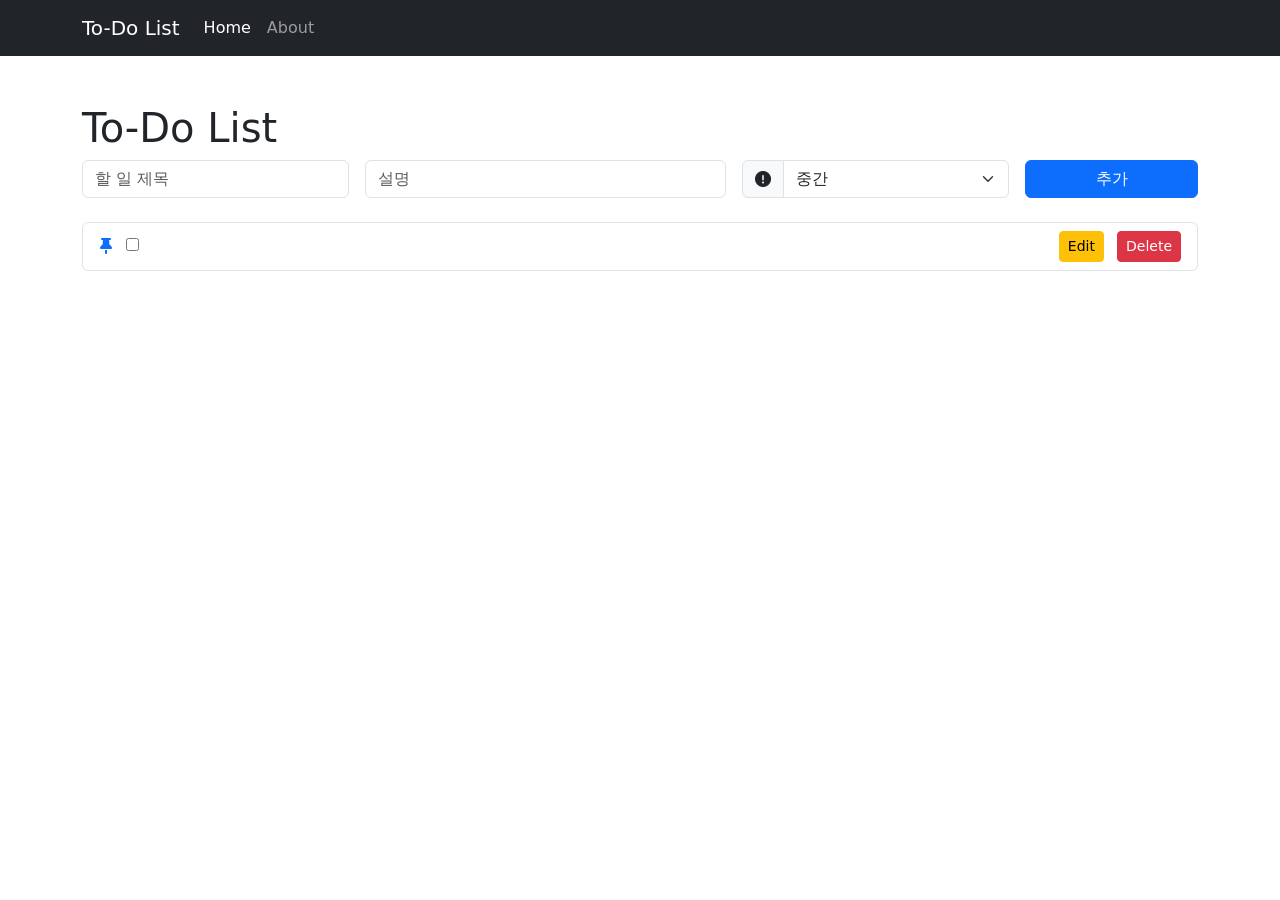
==== src/main/resources/templates/index.html @ 145e654b "2025-03-07 To-do list start" ====
<!DOCTYPE html>
<html xmlns:th="http://www.thymeleaf.org">
<head>
    <title>To-Do List</title>
    <link href="https://cdn.jsdelivr.net/npm/bootstrap@5.3.0/dist/css/bootstrap.min.css" rel="stylesheet">
    <link href="https://cdnjs.cloudflare.com/ajax/libs/font-awesome/6.0.0/css/all.min.css" rel="stylesheet">
</head>
<body>
    <nav class="navbar navbar-expand-lg navbar-dark bg-dark">
        <div class="container">
            <a class="navbar-brand" href="/">To-Do List</a>
            <button class="navbar-toggler" type="button" data-bs-toggle="collapse" data-bs-target="#navbarNav">
                <span class="navbar-toggler-icon"></span>
            </button>
            <div class="collapse navbar-collapse" id="navbarNav">
                <ul class="navbar-nav">
                    <li class="nav-item"><a class="nav-link active" href="/">Home</a></li>
                    <li class="nav-item"><a class="nav-link" href="/about">About</a></li>
                </ul>
            </div>
        </div>
    </nav>

    <div class="container mt-5">
        <h1>To-Do List</h1>
        <form th:action="@{/add}" method="post" class="mb-4">
            <div class="row g-3 align-items-center">
                <div class="col-md-3">
                    <input type="text" name="title" class="form-control" placeholder="할 일 제목" required>
                </div>
                <div class="col-md-4">
                    <input type="text" name="description" class="form-control" placeholder="설명">
                </div>
                <div class="col-md-3">
                    <div class="input-group">
                        <span class="input-group-text"><i class="fas fa-exclamation-circle"></i></span>
                        <select name="priority" class="form-select">
                            <option value="HIGH">높음</option>
                            <option value="MEDIUM" selected>중간</option>
                            <option value="LOW">낮음</option>
                        </select>
                    </div>
                </div>
                <div class="col-md-2">
                    <button type="submit" class="btn btn-primary w-100">추가</button>
                </div>
            </div>
        </form>

        <!-- 우선순위별 분류 -->
        <div th:each="priority : ${priorities}" class="mb-4">
            <h3 th:text="${priority == 'HIGH' ? '높음' : priority == 'MEDIUM' ? '중간' : '낮음'}" class="text-capitalize"></h3>
            <ul class="list-group">
                <li class="list-group-item d-flex justify-content-between align-items-center"
                    th:each="todo : ${todos}"
                    th:if="${todo.getPriority() == priority}">
                    <div>
                        <form th:action="@{/pin/{id}(id=${todo.getId()})}" method="post" class="d-inline me-2">
                            <button type="submit" class="btn btn-link p-0" title="Pin">
                                <i class="fas fa-thumbtack" th:classappend="${todo.isPinned()} ? 'text-warning' : 'text-muted'"></i>
                            </button>
                        </form>
                        <form th:action="@{/toggle/{id}(id=${todo.getId()})}" method="post" class="d-inline">
                            <input type="checkbox" th:checked="${todo.isCompleted()}" onclick="this.form.submit()">
                        </form>
                        <span th:text="${todo.getTitle()}" th:style="${todo.isCompleted()} ? 'text-decoration: line-through' : ''"></span>
                        <small class="text-muted" th:text="${todo.getDescription()}"></small>
                    </div>
                    <div>
                        <a th:href="@{/edit/{id}(id=${todo.getId()})}" class="btn btn-warning btn-sm me-2">Edit</a>
                        <form th:action="@{/delete/{id}(id=${todo.getId()})}" method="post" class="d-inline">
                            <button type="submit" class="btn btn-danger btn-sm">Delete</button>
                        </form>
                    </div>
                </li>
            </ul>
        </div>
    </div>
    <script src="https://cdn.jsdelivr.net/npm/bootstrap@5.3.0/dist/js/bootstrap.bundle.min.js"></script>
</body>
</html>
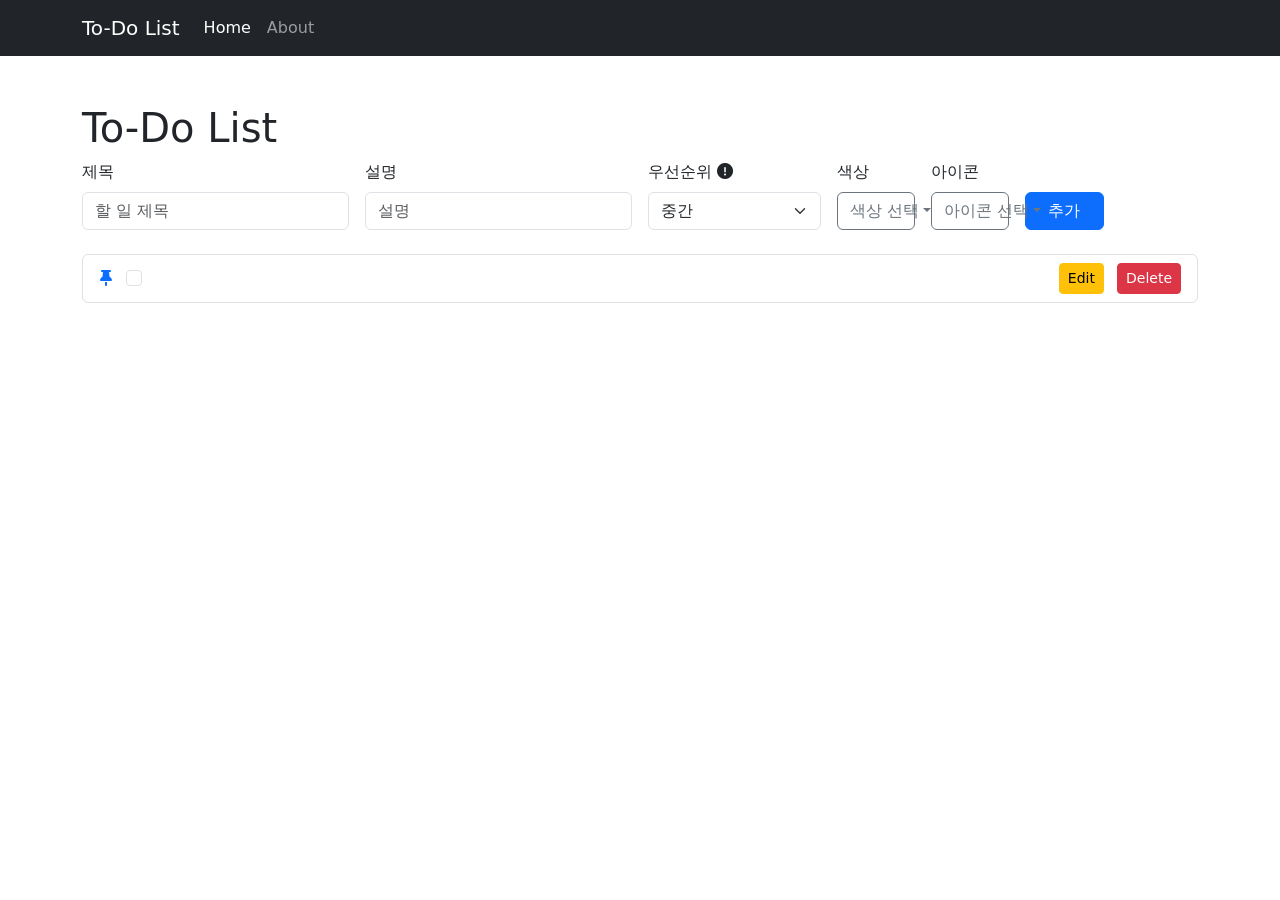
==== commit f529511d: "2025-03-07 save" ====
--- a/src/main/resources/templates/index.html
+++ b/src/main/resources/templates/index.html
@@ -4,6 +4,7 @@
     <title>To-Do List</title>
     <link href="https://cdn.jsdelivr.net/npm/bootstrap@5.3.0/dist/css/bootstrap.min.css" rel="stylesheet">
     <link href="https://cdnjs.cloudflare.com/ajax/libs/font-awesome/6.0.0/css/all.min.css" rel="stylesheet">
+    <link th:href="@{/css/style.css}" rel="stylesheet">
 </head>
 <body>
     <nav class="navbar navbar-expand-lg navbar-dark bg-dark">
@@ -24,34 +25,82 @@
     <div class="container mt-5">
         <h1>To-Do List</h1>
         <form th:action="@{/add}" method="post" class="mb-4">
-            <div class="row g-3 align-items-center">
+            <div class="row g-3 align-items-end">
                 <div class="col-md-3">
+                    <label class="form-label">제목</label>
                     <input type="text" name="title" class="form-control" placeholder="할 일 제목" required>
                 </div>
-                <div class="col-md-4">
+                <div class="col-md-3">
+                    <label class="form-label">설명</label>
                     <input type="text" name="description" class="form-control" placeholder="설명">
                 </div>
-                <div class="col-md-3">
-                    <div class="input-group">
-                        <span class="input-group-text"><i class="fas fa-exclamation-circle"></i></span>
-                        <select name="priority" class="form-select">
-                            <option value="HIGH">높음</option>
-                            <option value="MEDIUM" selected>중간</option>
-                            <option value="LOW">낮음</option>
-                        </select>
+                <div class="col-md-2">
+                    <label class="form-label">우선순위 <i class="fas fa-exclamation-circle"></i></label>
+                    <select name="priority" class="form-select">
+                        <option value="HIGH">높음</option>
+                        <option value="MEDIUM" selected>중간</option>
+                        <option value="LOW">낮음</option>
+                    </select>
+                </div>
+                <div class="col-md-1">
+                    <label class="form-label">색상</label>
+                    <div class="dropdown">
+                        <button class="btn btn-outline-secondary dropdown-toggle w-100" type="button" id="colorDropdownButton" data-bs-toggle="dropdown">색상 선택</button>
+                        <div class="dropdown-menu">
+                            <input type="radio" name="color" value="" id="color-none" checked class="d-none">
+                            <div class="dropdown-item"><span class="color-option" style="background-color: #dee2e6;" onclick="selectColor(this, 'color-none', '없음')"></span> 없음</div>
+                            <input type="radio" name="color" value="red" id="color-red" class="d-none">
+                            <div class="dropdown-item"><span class="color-option" style="background-color: #dc3545;" onclick="selectColor(this, 'color-red', '빨간색')"></span> 빨간색</div>
+                            <input type="radio" name="color" value="blue" id="color-blue" class="d-none">
+                            <div class="dropdown-item"><span class="color-option" style="background-color: #0d6efd;" onclick="selectColor(this, 'color-blue', '파란색')"></span> 파란색</div>
+                            <input type="radio" name="color" value="green" id="color-green" class="d-none">
+                            <div class="dropdown-item"><span class="color-option" style="background-color: #198754;" onclick="selectColor(this, 'color-green', '초록색')"></span> 초록색</div>
+                            <input type="radio" name="color" value="yellow" id="color-yellow" class="d-none">
+                            <div class="dropdown-item"><span class="color-option" style="background-color: #ffc107;" onclick="selectColor(this, 'color-yellow', '노란색')"></span> 노란색</div>
+                            <input type="radio" name="color" value="purple" id="color-purple" class="d-none">
+                            <div class="dropdown-item"><span class="color-option" style="background-color: #6f42c1;" onclick="selectColor(this, 'color-purple', '보라색')"></span> 보라색</div>
+                            <input type="radio" name="color" value="orange" id="color-orange" class="d-none">
+                            <div class="dropdown-item"><span class="color-option" style="background-color: #fd7e14;" onclick="selectColor(this, 'color-orange', '주황색')"></span> 주황색</div>
+                            <input type="radio" name="color" value="pink" id="color-pink" class="d-none">
+                            <div class="dropdown-item"><span class="color-option" style="background-color: #d63384;" onclick="selectColor(this, 'color-pink', '분홍색')"></span> 분홍색</div>
+                            <input type="radio" name="color" value="teal" id="color-teal" class="d-none">
+                            <div class="dropdown-item"><span class="color-option" style="background-color: #20c997;" onclick="selectColor(this, 'color-teal', '청록색')"></span> 청록색</div>
+                        </div>
                     </div>
                 </div>
-                <div class="col-md-2">
+                <div class="col-md-1">
+                    <label class="form-label">아이콘</label>
+                    <div class="dropdown">
+                        <button class="btn btn-outline-secondary dropdown-toggle w-100" type="button" id="iconDropdownButton" data-bs-toggle="dropdown">아이콘 선택</button>
+                        <div class="dropdown-menu">
+                            <input type="radio" name="icon" value="" id="icon-none" checked class="d-none">
+                            <div class="dropdown-item"><span class="icon-option" onclick="selectIcon(this, 'icon-none', '없음')"><i class="fas fa-ban"></i></span> 없음</div>
+                            <input type="radio" name="icon" value="fa-star" id="icon-star" class="d-none">
+                            <div class="dropdown-item"><span class="icon-option" onclick="selectIcon(this, 'icon-star', '별')"><i class="fas fa-star"></i></span> 별</div>
+                            <input type="radio" name="icon" value="fa-circle" id="icon-circle" class="d-none">
+                            <div class="dropdown-item"><span class="icon-option" onclick="selectIcon(this, 'icon-circle', '원')"><i class="fas fa-circle"></i></span> 원</div>
+                            <input type="radio" name="icon" value="fa-square" id="icon-square" class="d-none">
+                            <div class="dropdown-item"><span class="icon-option" onclick="selectIcon(this, 'icon-square', '사각형')"><i class="fas fa-square"></i></span> 사각형</div>
+                            <input type="radio" name="icon" value="fa-heart" id="icon-heart" class="d-none">
+                            <div class="dropdown-item"><span class="icon-option" onclick="selectIcon(this, 'icon-heart', '하트')"><i class="fas fa-heart"></i></span> 하트</div>
+                            <input type="radio" name="icon" value="fa-bell" id="icon-bell" class="d-none">
+                            <div class="dropdown-item"><span class="icon-option" onclick="selectIcon(this, 'icon-bell', '종')"><i class="fas fa-bell"></i></span> 종</div>
+                            <input type="radio" name="icon" value="fa-flag" id="icon-flag" class="d-none">
+                            <div class="dropdown-item"><span class="icon-option" onclick="selectIcon(this, 'icon-flag', '깃발')"><i class="fas fa-flag"></i></span> 깃발</div>
+                        </div>
+                    </div>
+                </div>
+                <div class="col-md-1">
                     <button type="submit" class="btn btn-primary w-100">추가</button>
                 </div>
             </div>
         </form>
 
-        <!-- 우선순위별 분류 -->
         <div th:each="priority : ${priorities}" class="mb-4">
             <h3 th:text="${priority == 'HIGH' ? '높음' : priority == 'MEDIUM' ? '중간' : '낮음'}" class="text-capitalize"></h3>
             <ul class="list-group">
-                <li class="list-group-item d-flex justify-content-between align-items-center"
+                <li class="list-group-item d-flex justify-content-between align-items-center todo-item"
+                    th:classappend="${todo.getColor()}"
                     th:each="todo : ${todos}"
                     th:if="${todo.getPriority() == priority}">
                     <div>
@@ -60,11 +109,12 @@
                                 <i class="fas fa-thumbtack" th:classappend="${todo.isPinned()} ? 'text-warning' : 'text-muted'"></i>
                             </button>
                         </form>
-                        <form th:action="@{/toggle/{id}(id=${todo.getId()})}" method="post" class="d-inline">
-                            <input type="checkbox" th:checked="${todo.isCompleted()}" onclick="this.form.submit()">
+                        <form th:action="@{/toggle/{id}(id=${todo.getId()})}" method="post" class="d-inline me-2">
+                            <input type="checkbox" th:checked="${todo.isCompleted()}" onclick="this.form.submit()" class="form-check-input">
                         </form>
+                        <i th:if="${todo.getIcon()}" th:class="'fas ' + ${todo.getIcon()} + ' me-2'"></i>
                         <span th:text="${todo.getTitle()}" th:style="${todo.isCompleted()} ? 'text-decoration: line-through' : ''"></span>
-                        <small class="text-muted" th:text="${todo.getDescription()}"></small>
+                        <small class="text-muted ms-2" th:text="${todo.getDescription()}"></small>
                     </div>
                     <div>
                         <a th:href="@{/edit/{id}(id=${todo.getId()})}" class="btn btn-warning btn-sm me-2">Edit</a>
@@ -77,5 +127,6 @@
         </div>
     </div>
     <script src="https://cdn.jsdelivr.net/npm/bootstrap@5.3.0/dist/js/bootstrap.bundle.min.js"></script>
+    <script th:src="@{/js/script.js}"></script>
 </body>
 </html>
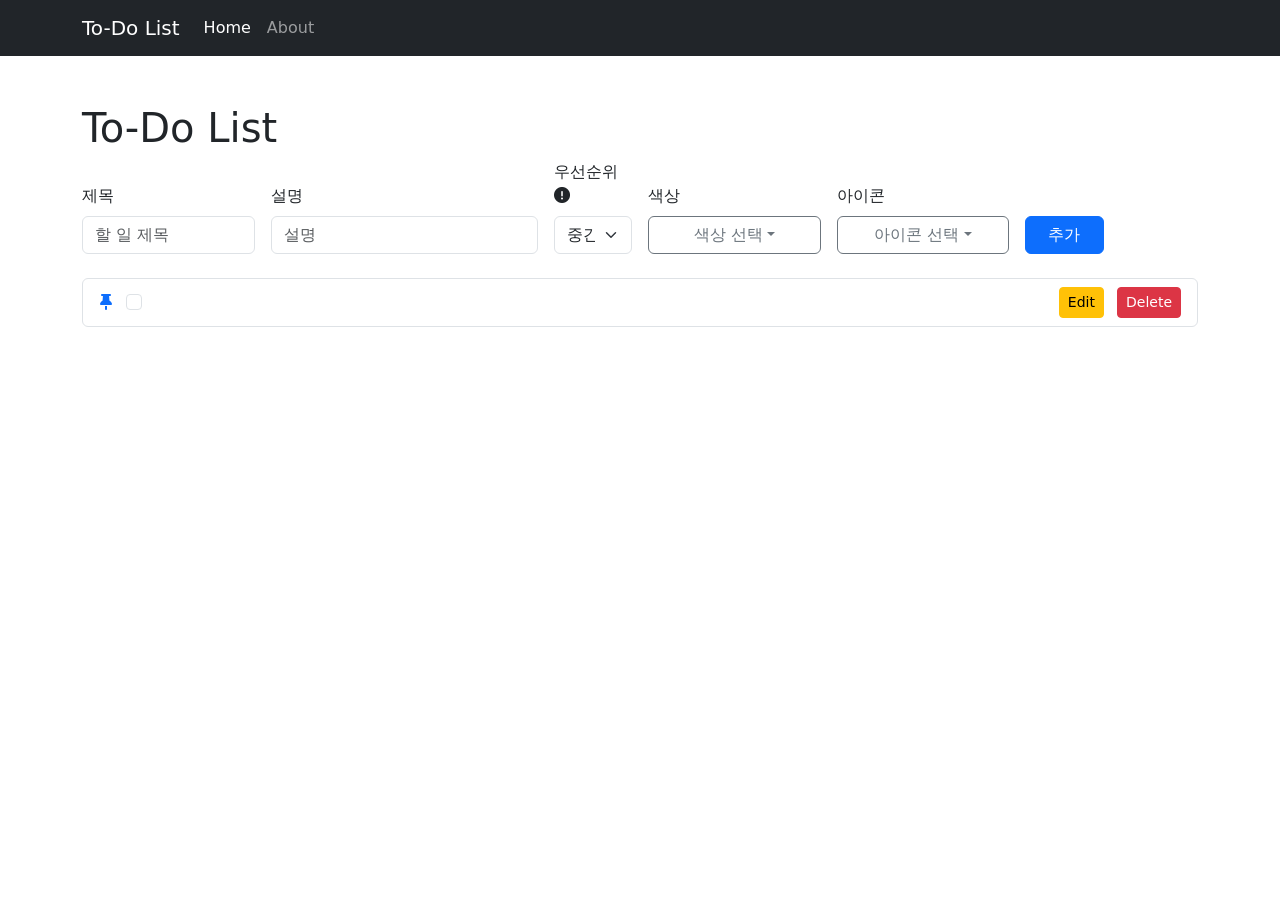
==== commit c3fcdae9: "2025-03-07 save1" ====
--- a/src/main/resources/templates/index.html
+++ b/src/main/resources/templates/index.html
@@ -26,7 +26,7 @@
         <h1>To-Do List</h1>
         <form th:action="@{/add}" method="post" class="mb-4">
             <div class="row g-3 align-items-end">
-                <div class="col-md-3">
+                <div class="col-md-2">
                     <label class="form-label">제목</label>
                     <input type="text" name="title" class="form-control" placeholder="할 일 제목" required>
                 </div>
@@ -34,7 +34,7 @@
                     <label class="form-label">설명</label>
                     <input type="text" name="description" class="form-control" placeholder="설명">
                 </div>
-                <div class="col-md-2">
+                <div class="col-md-1">
                     <label class="form-label">우선순위 <i class="fas fa-exclamation-circle"></i></label>
                     <select name="priority" class="form-select">
                         <option value="HIGH">높음</option>
@@ -42,7 +42,7 @@
                         <option value="LOW">낮음</option>
                     </select>
                 </div>
-                <div class="col-md-1">
+                <div class="col-md-2">
                     <label class="form-label">색상</label>
                     <div class="dropdown">
                         <button class="btn btn-outline-secondary dropdown-toggle w-100" type="button" id="colorDropdownButton" data-bs-toggle="dropdown">색상 선택</button>
@@ -68,7 +68,7 @@
                         </div>
                     </div>
                 </div>
-                <div class="col-md-1">
+                <div class="col-md-2">
                     <label class="form-label">아이콘</label>
                     <div class="dropdown">
                         <button class="btn btn-outline-secondary dropdown-toggle w-100" type="button" id="iconDropdownButton" data-bs-toggle="dropdown">아이콘 선택</button>
